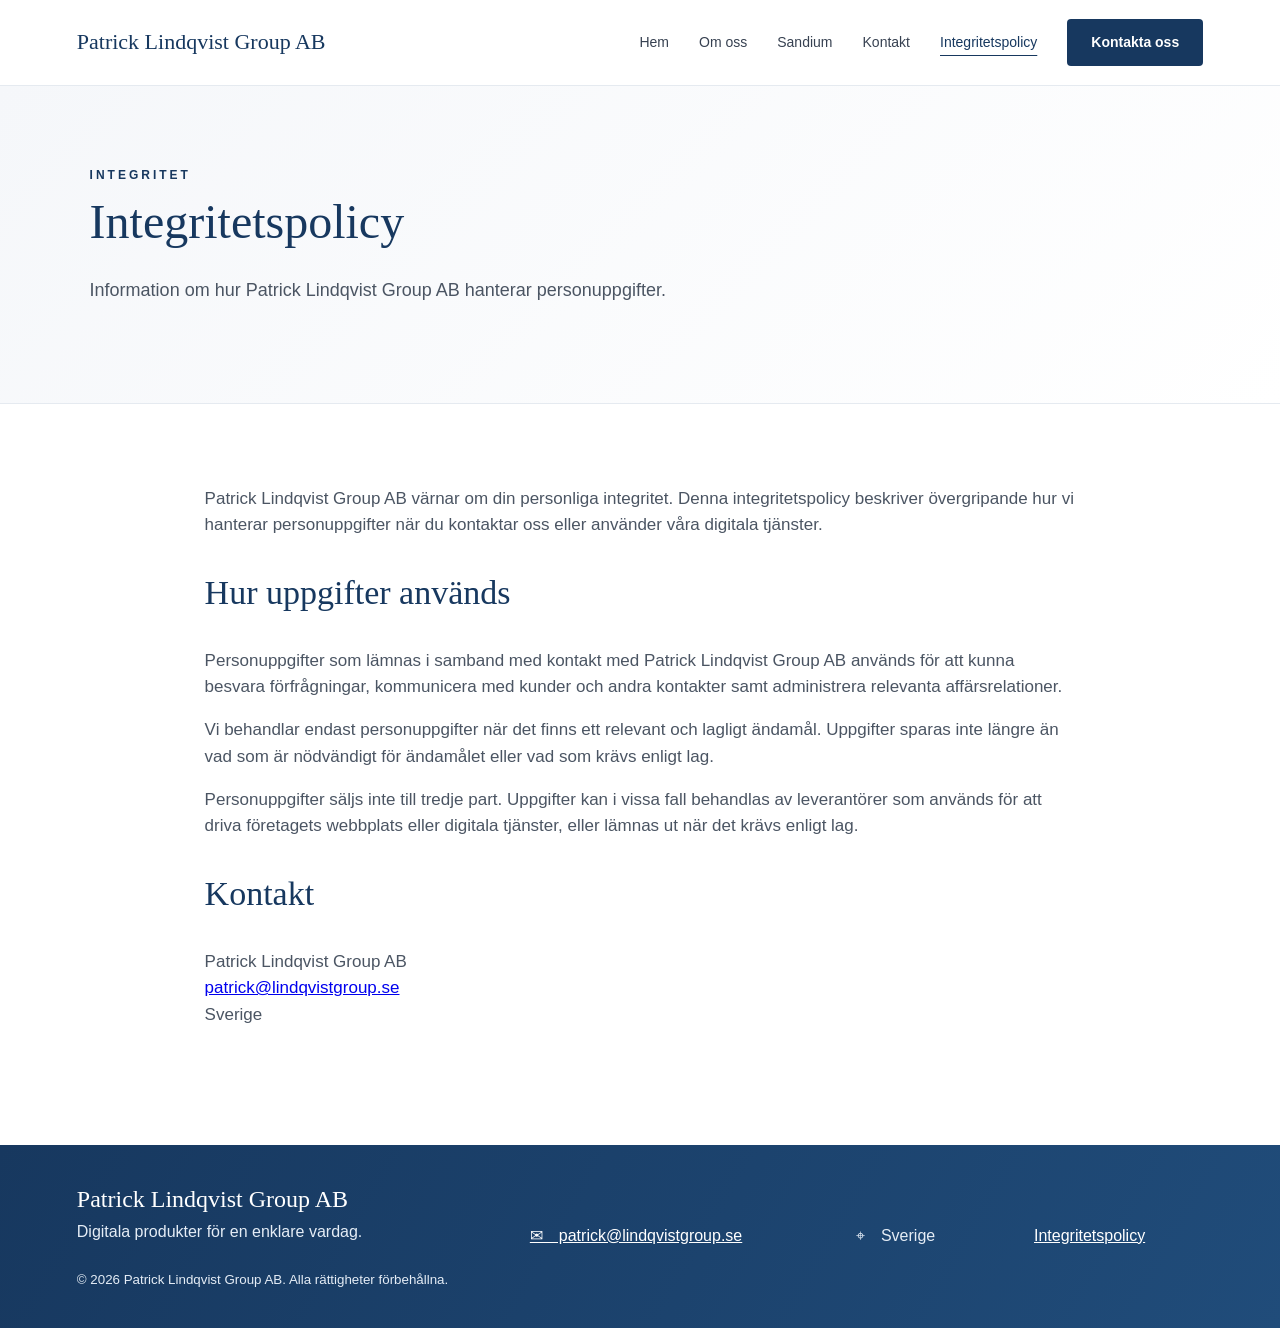
==== integritetspolicy.html @ b4e8d47b "Add files via upload" ====
<!doctype html><html lang="sv"><head><meta charset="utf-8"><meta name="viewport" content="width=device-width,initial-scale=1"><title>Integritetspolicy | Patrick Lindqvist Group AB</title><link rel="stylesheet" href="styles.css"></head><body><header class="header"><a class="brand" href="index.html">Patrick Lindqvist Group AB</a><button class="menu" aria-label="Öppna meny">☰</button><nav><a href="index.html">Hem</a><a href="om-oss.html">Om oss</a><a href="sandium.html">Sandium</a><a href="kontakt.html">Kontakt</a><a class="active" href="integritetspolicy.html">Integritetspolicy</a><a class="btn" href="kontakt.html">Kontakta oss</a></nav></header><main><section class="subhero"><div class="eyebrow">INTEGRITET</div><h1>Integritetspolicy</h1><p>Information om hur Patrick Lindqvist Group AB hanterar personuppgifter.</p></section><section class="content"><p>Patrick Lindqvist Group AB värnar om din personliga integritet. Denna integritetspolicy beskriver övergripande hur vi hanterar personuppgifter när du kontaktar oss eller använder våra digitala tjänster.</p><h2>Hur uppgifter används</h2><p>Personuppgifter som lämnas i samband med kontakt med Patrick Lindqvist Group AB används för att kunna besvara förfrågningar, kommunicera med kunder och andra kontakter samt administrera relevanta affärsrelationer.</p><p>Vi behandlar endast personuppgifter när det finns ett relevant och lagligt ändamål. Uppgifter sparas inte längre än vad som är nödvändigt för ändamålet eller vad som krävs enligt lag.</p><p>Personuppgifter säljs inte till tredje part. Uppgifter kan i vissa fall behandlas av leverantörer som används för att driva företagets webbplats eller digitala tjänster, eller lämnas ut när det krävs enligt lag.</p><h2>Kontakt</h2><p>Patrick Lindqvist Group AB<br><a href="mailto:patrick@lindqvistgroup.se">patrick@lindqvistgroup.se</a><br>Sverige</p></section></main><footer><div><h2>Patrick Lindqvist Group AB</h2><p>Digitala produkter för en enklare vardag.</p><small>© 2026 Patrick Lindqvist Group AB. Alla rättigheter förbehållna.</small></div><a href="mailto:patrick@lindqvistgroup.se">✉　patrick@lindqvistgroup.se</a><span>⌖　Sverige</span><a href="integritetspolicy.html">Integritetspolicy</a></footer><script src="script.js"></script></body></html>
---- styles.css ----
:root{--navy:#17385f;--navy2:#1f3a5f;--text:#4b5563;--pale:#f5f7fa;--line:#e5eaf0;--blue:#dce8f5}*{box-sizing:border-box}html{scroll-behavior:smooth}body{margin:0;color:var(--text);font:16px/1.55 Arial,sans-serif;background:#fff}.header{height:86px;display:flex;align-items:center;justify-content:space-between;padding:0 6%;border-bottom:1px solid var(--line);position:sticky;top:0;background:#fff;z-index:10}.brand,h1,h2,h3{font-family:Georgia,serif;color:var(--navy);font-weight:500}.brand{font-size:22px;text-decoration:none}.header nav{display:flex;align-items:center;gap:30px}.header nav a{color:#374151;text-decoration:none;font-size:14px}.header nav a:hover,.header nav .active{color:var(--navy);text-decoration:underline;text-underline-offset:8px}.btn{display:inline-block;background:var(--navy);color:white!important;padding:13px 24px;border-radius:4px;text-decoration:none!important;font-weight:700}.outline{background:#fff;color:var(--navy)!important;border:1px solid var(--navy)}.menu{display:none}.hero{min-height:520px;display:grid;grid-template-columns:1fr 1fr}.hero-copy{padding:80px 5% 60px 6%;align-self:center}.eyebrow{font-size:12px;letter-spacing:3px;color:var(--navy);font-weight:700}.hero h1{font-size:50px;line-height:1.08;margin:22px 0}.hero-copy>p{max-width:620px;font-size:18px}.actions{display:flex;gap:12px;margin-top:30px}.hero-art{min-height:520px;overflow:hidden}.coast{height:100%;position:relative;background:linear-gradient(#dbe6ef 0 48%,#a8becd 48% 100%);overflow:hidden}.sun{position:absolute;width:360px;height:190px;border-radius:50%;background:#f5e8d3;filter:blur(45px);top:35px;left:8%}.island{position:absolute;background:#536b72;border-radius:70% 40% 0 0;transform:rotate(-5deg)}.i1{width:72%;height:38%;right:-8%;bottom:25%;clip-path:polygon(0 70%,12% 48%,27% 52%,37% 28%,52% 45%,63% 12%,75% 34%,100% 0,100% 100%,0 100%)}.i2{width:58%;height:18%;left:-12%;bottom:34%;opacity:.75;clip-path:polygon(0 80%,20% 35%,40% 65%,60% 20%,80% 60%,100% 35%,100% 100%,0 100%)}.quote{position:absolute;right:7%;bottom:55px;color:#fff;font:25px/1.25 Georgia,serif;text-shadow:0 2px 12px #223}.quote small{display:block;font:14px Arial,sans-serif;margin-top:15px}.values{display:grid;grid-template-columns:repeat(3,1fr);padding:28px 7%;border-bottom:1px solid var(--line)}.values article{display:flex;align-items:center;gap:25px;padding:0 7%;border-right:1px solid var(--line)}.values article:last-child{border:0}.values span{font-size:28px;color:var(--navy);background:var(--pale);width:64px;height:64px;border-radius:50%;display:grid;place-items:center}.values h3{font-size:19px;margin:0}.values p{margin:3px 0}.cards{display:grid;grid-template-columns:1.1fr .9fr;gap:22px;padding:30px 5%}.card{background:linear-gradient(135deg,var(--pale),#fff);border:1px solid #edf1f5;border-radius:7px;padding:34px}.card h2{font-size:36px;margin:12px 0}.product{display:grid;grid-template-columns:1fr 230px;gap:30px;overflow:hidden}.product em{font-style:normal;font-size:12px;background:var(--blue);color:var(--navy);padding:6px 12px;border-radius:20px}.phone{width:190px;border:7px solid #101317;border-radius:30px;padding:20px 15px;background:#fff;box-shadow:0 8px 24px #ccd5df;text-align:center;margin:auto 0 -80px}.clock{font-size:32px;margin:18px 0}.clock strong,.clock small{display:block;font-size:20px}.clock small{font-size:10px}.phone button{background:var(--navy);color:#fff;border:0;border-radius:3px;padding:10px;width:100%}.phone p{font-size:11px;text-align:left;border-bottom:1px solid var(--line);padding:7px}.about p{font-size:17px;max-width:580px}.rule{width:42px;border-top:2px solid var(--navy);margin:25px 0 12px}.about a{font-weight:700;color:var(--navy);text-decoration:none}footer{background:linear-gradient(120deg,#17385f,#204c7a);color:#e5edf6;padding:36px 6%;display:grid;grid-template-columns:2fr 1.4fr .7fr .8fr;gap:30px;align-items:center}footer h2{color:#fff;font-size:24px;margin:0}footer p{margin:2px 0 22px}footer a{color:#fff}.policy{max-width:850px;margin:0 auto;padding:90px 30px 130px}.policy h1{font-size:44px}.policy p{font-size:17px;margin:22px 0}@media(max-width:900px){.header{height:auto;min-height:72px;flex-wrap:wrap}.menu{display:block}.header nav{display:none;width:100%;flex-direction:column;padding:20px}.header nav.open{display:flex}.hero{grid-template-columns:1fr}.hero-copy{padding:60px 7%}.hero h1{font-size:40px}.hero-art{min-height:360px}.values,.cards{grid-template-columns:1fr}.values article{border-right:0;border-bottom:1px solid var(--line);padding:18px}.product{grid-template-columns:1fr}.phone{margin:10px auto -70px}footer{grid-template-columns:1fr}.brand{font-size:18px}}@media(max-width:520px){.hero h1{font-size:36px}.actions{flex-direction:column}.actions .btn{text-align:center}.card{padding:25px}.product{padding-bottom:80px}}
.hero-photo{min-height:520px;position:relative;background-image:linear-gradient(0deg,rgba(10,35,60,.34),rgba(10,35,60,0) 55%),url('assets/hero-water.png');background-size:cover;background-position:center;overflow:hidden}.hero-photo .quote{position:absolute;left:7%;bottom:55px;color:#fff;font:25px/1.25 Georgia,serif;text-shadow:0 2px 12px #223}.hero-photo .quote small{display:block;font:14px Arial,sans-serif;margin-top:15px}.subhero{padding:80px 7%;background:linear-gradient(135deg,#f5f7fa,#fff);border-bottom:1px solid var(--line)}.subhero h1{font-size:48px;margin:0 0 18px}.subhero p{font-size:18px;max-width:760px}.content{max-width:1050px;margin:auto;padding:65px 7% 100px}.content h2{font-size:34px}.content p{font-size:17px}.contact-box{background:var(--pale);border:1px solid var(--line);padding:32px;border-radius:8px;max-width:650px}.contact-box a{color:var(--navy);font-weight:700}.feature-grid{display:grid;grid-template-columns:repeat(3,1fr);gap:20px;margin-top:35px}.feature-grid article{background:var(--pale);padding:26px;border-radius:7px}.feature-grid h3{margin-top:0}@media(max-width:900px){.hero-photo{min-height:360px}.feature-grid{grid-template-columns:1fr}.subhero h1{font-size:40px}}
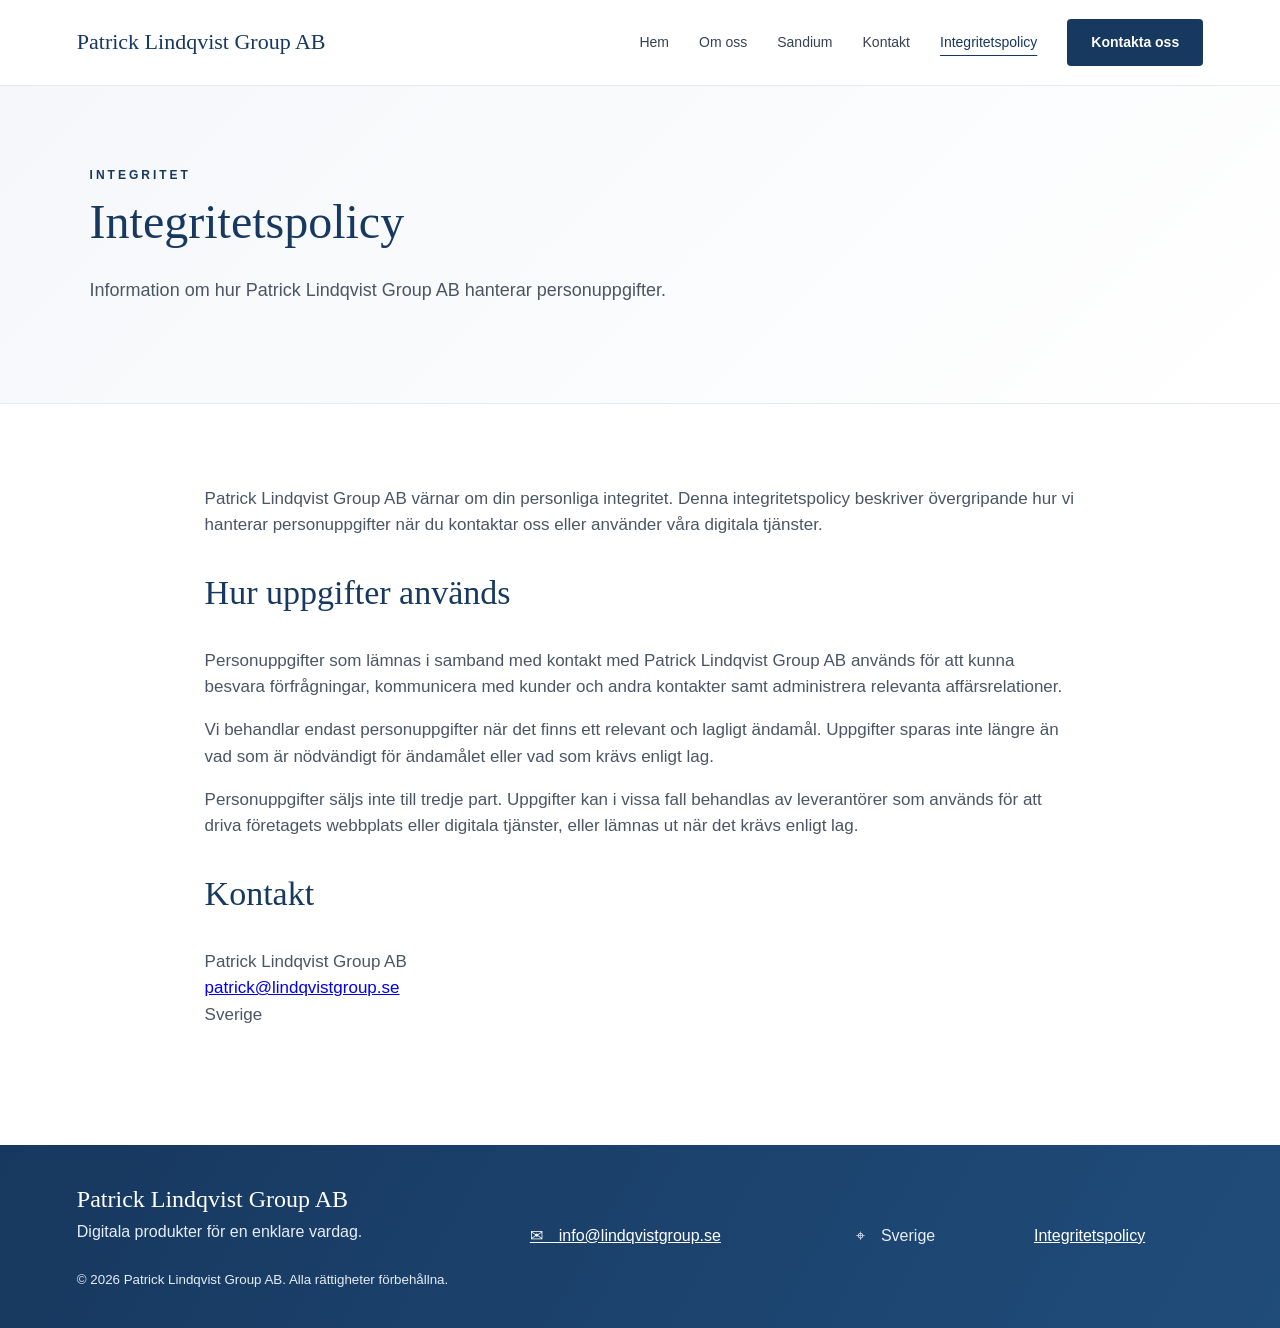
==== commit 07abc19d: "Change contact email in integritetspolicy.html Updated contact email address in the footer." ====
--- a/integritetspolicy.html
+++ b/integritetspolicy.html
@@ -1 +1 @@
-<!doctype html><html lang="sv"><head><meta charset="utf-8"><meta name="viewport" content="width=device-width,initial-scale=1"><title>Integritetspolicy | Patrick Lindqvist Group AB</title><link rel="stylesheet" href="styles.css"></head><body><header class="header"><a class="brand" href="index.html">Patrick Lindqvist Group AB</a><button class="menu" aria-label="Öppna meny">☰</button><nav><a href="index.html">Hem</a><a href="om-oss.html">Om oss</a><a href="sandium.html">Sandium</a><a href="kontakt.html">Kontakt</a><a class="active" href="integritetspolicy.html">Integritetspolicy</a><a class="btn" href="kontakt.html">Kontakta oss</a></nav></header><main><section class="subhero"><div class="eyebrow">INTEGRITET</div><h1>Integritetspolicy</h1><p>Information om hur Patrick Lindqvist Group AB hanterar personuppgifter.</p></section><section class="content"><p>Patrick Lindqvist Group AB värnar om din personliga integritet. Denna integritetspolicy beskriver övergripande hur vi hanterar personuppgifter när du kontaktar oss eller använder våra digitala tjänster.</p><h2>Hur uppgifter används</h2><p>Personuppgifter som lämnas i samband med kontakt med Patrick Lindqvist Group AB används för att kunna besvara förfrågningar, kommunicera med kunder och andra kontakter samt administrera relevanta affärsrelationer.</p><p>Vi behandlar endast personuppgifter när det finns ett relevant och lagligt ändamål. Uppgifter sparas inte längre än vad som är nödvändigt för ändamålet eller vad som krävs enligt lag.</p><p>Personuppgifter säljs inte till tredje part. Uppgifter kan i vissa fall behandlas av leverantörer som används för att driva företagets webbplats eller digitala tjänster, eller lämnas ut när det krävs enligt lag.</p><h2>Kontakt</h2><p>Patrick Lindqvist Group AB<br><a href="mailto:patrick@lindqvistgroup.se">patrick@lindqvistgroup.se</a><br>Sverige</p></section></main><footer><div><h2>Patrick Lindqvist Group AB</h2><p>Digitala produkter för en enklare vardag.</p><small>© 2026 Patrick Lindqvist Group AB. Alla rättigheter förbehållna.</small></div><a href="mailto:patrick@lindqvistgroup.se">✉　patrick@lindqvistgroup.se</a><span>⌖　Sverige</span><a href="integritetspolicy.html">Integritetspolicy</a></footer><script src="script.js"></script></body></html>
+<!doctype html><html lang="sv"><head><meta charset="utf-8"><meta name="viewport" content="width=device-width,initial-scale=1"><title>Integritetspolicy | Patrick Lindqvist Group AB</title><link rel="stylesheet" href="styles.css"></head><body><header class="header"><a class="brand" href="index.html">Patrick Lindqvist Group AB</a><button class="menu" aria-label="Öppna meny">☰</button><nav><a href="index.html">Hem</a><a href="om-oss.html">Om oss</a><a href="sandium.html">Sandium</a><a href="kontakt.html">Kontakt</a><a class="active" href="integritetspolicy.html">Integritetspolicy</a><a class="btn" href="kontakt.html">Kontakta oss</a></nav></header><main><section class="subhero"><div class="eyebrow">INTEGRITET</div><h1>Integritetspolicy</h1><p>Information om hur Patrick Lindqvist Group AB hanterar personuppgifter.</p></section><section class="content"><p>Patrick Lindqvist Group AB värnar om din personliga integritet. Denna integritetspolicy beskriver övergripande hur vi hanterar personuppgifter när du kontaktar oss eller använder våra digitala tjänster.</p><h2>Hur uppgifter används</h2><p>Personuppgifter som lämnas i samband med kontakt med Patrick Lindqvist Group AB används för att kunna besvara förfrågningar, kommunicera med kunder och andra kontakter samt administrera relevanta affärsrelationer.</p><p>Vi behandlar endast personuppgifter när det finns ett relevant och lagligt ändamål. Uppgifter sparas inte längre än vad som är nödvändigt för ändamålet eller vad som krävs enligt lag.</p><p>Personuppgifter säljs inte till tredje part. Uppgifter kan i vissa fall behandlas av leverantörer som används för att driva företagets webbplats eller digitala tjänster, eller lämnas ut när det krävs enligt lag.</p><h2>Kontakt</h2><p>Patrick Lindqvist Group AB<br><a href="mailto:patrick@lindqvistgroup.se">patrick@lindqvistgroup.se</a><br>Sverige</p></section></main><footer><div><h2>Patrick Lindqvist Group AB</h2><p>Digitala produkter för en enklare vardag.</p><small>© 2026 Patrick Lindqvist Group AB. Alla rättigheter förbehållna.</small></div><a href="mailto:info@lindqvistgroup.se">✉　info@lindqvistgroup.se</a><span>⌖　Sverige</span><a href="integritetspolicy.html">Integritetspolicy</a></footer><script src="script.js"></script></body></html>
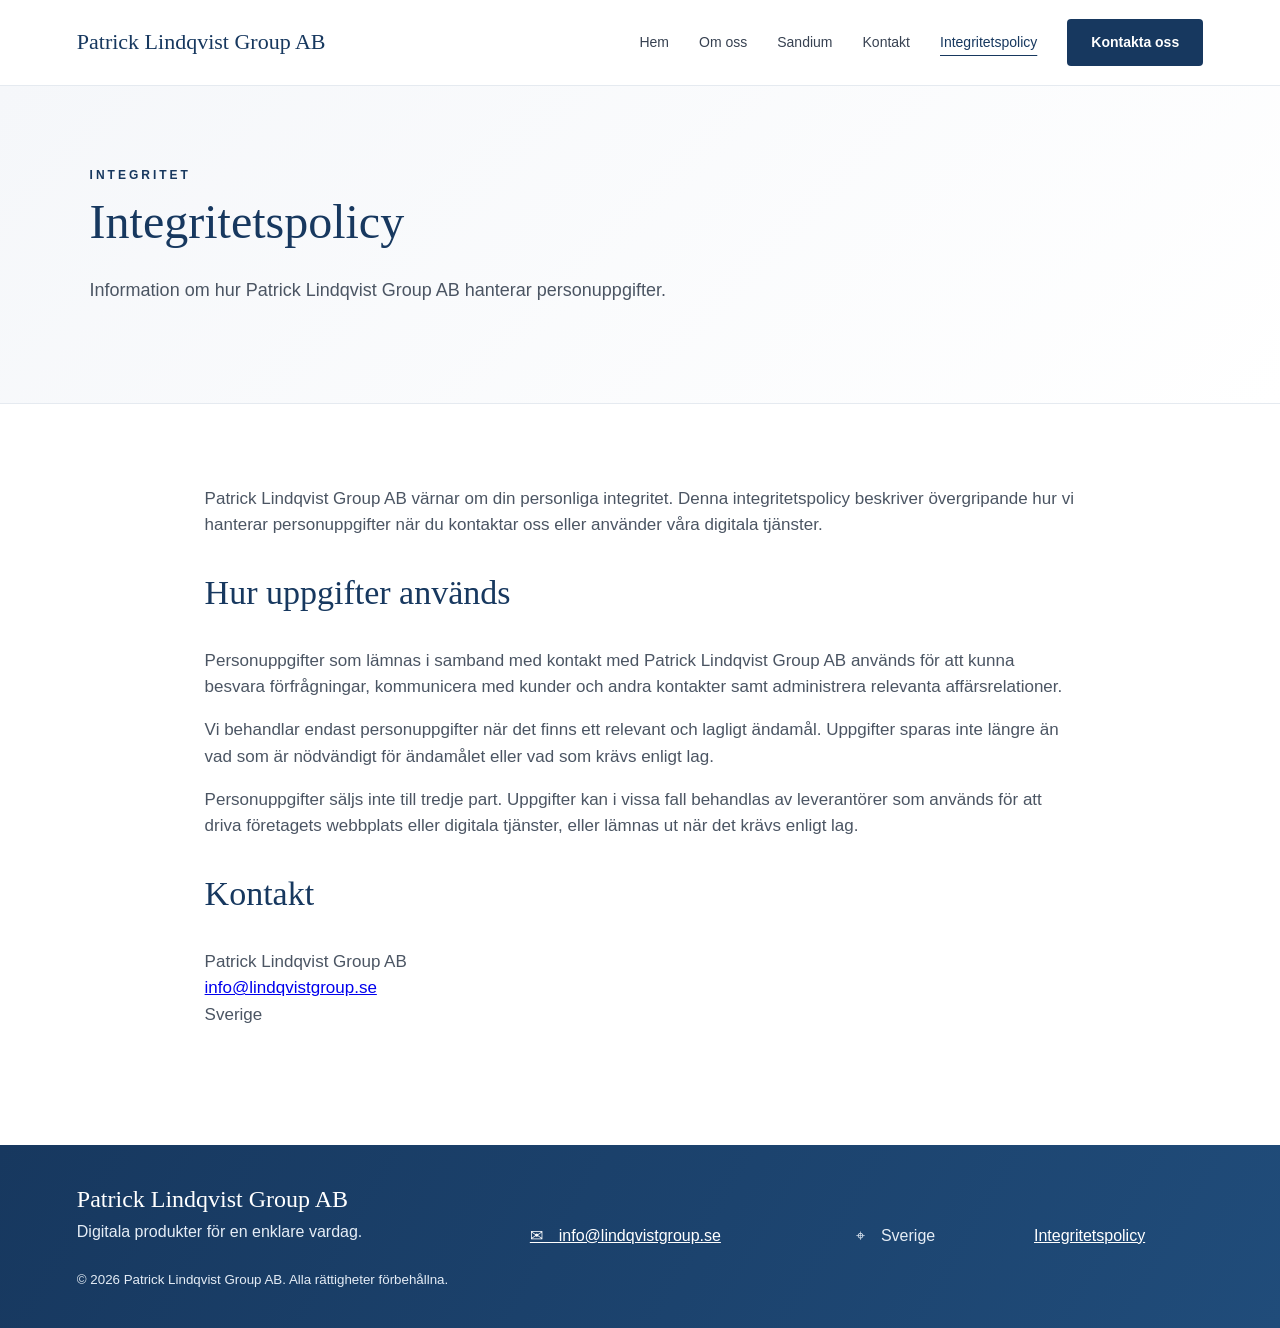
==== commit ae26da51: "Change contact email in integritetspolicy.html Updated contact email in the privacy policy section." ====
--- a/integritetspolicy.html
+++ b/integritetspolicy.html
@@ -1 +1 @@
-<!doctype html><html lang="sv"><head><meta charset="utf-8"><meta name="viewport" content="width=device-width,initial-scale=1"><title>Integritetspolicy | Patrick Lindqvist Group AB</title><link rel="stylesheet" href="styles.css"></head><body><header class="header"><a class="brand" href="index.html">Patrick Lindqvist Group AB</a><button class="menu" aria-label="Öppna meny">☰</button><nav><a href="index.html">Hem</a><a href="om-oss.html">Om oss</a><a href="sandium.html">Sandium</a><a href="kontakt.html">Kontakt</a><a class="active" href="integritetspolicy.html">Integritetspolicy</a><a class="btn" href="kontakt.html">Kontakta oss</a></nav></header><main><section class="subhero"><div class="eyebrow">INTEGRITET</div><h1>Integritetspolicy</h1><p>Information om hur Patrick Lindqvist Group AB hanterar personuppgifter.</p></section><section class="content"><p>Patrick Lindqvist Group AB värnar om din personliga integritet. Denna integritetspolicy beskriver övergripande hur vi hanterar personuppgifter när du kontaktar oss eller använder våra digitala tjänster.</p><h2>Hur uppgifter används</h2><p>Personuppgifter som lämnas i samband med kontakt med Patrick Lindqvist Group AB används för att kunna besvara förfrågningar, kommunicera med kunder och andra kontakter samt administrera relevanta affärsrelationer.</p><p>Vi behandlar endast personuppgifter när det finns ett relevant och lagligt ändamål. Uppgifter sparas inte längre än vad som är nödvändigt för ändamålet eller vad som krävs enligt lag.</p><p>Personuppgifter säljs inte till tredje part. Uppgifter kan i vissa fall behandlas av leverantörer som används för att driva företagets webbplats eller digitala tjänster, eller lämnas ut när det krävs enligt lag.</p><h2>Kontakt</h2><p>Patrick Lindqvist Group AB<br><a href="mailto:patrick@lindqvistgroup.se">patrick@lindqvistgroup.se</a><br>Sverige</p></section></main><footer><div><h2>Patrick Lindqvist Group AB</h2><p>Digitala produkter för en enklare vardag.</p><small>© 2026 Patrick Lindqvist Group AB. Alla rättigheter förbehållna.</small></div><a href="mailto:info@lindqvistgroup.se">✉　info@lindqvistgroup.se</a><span>⌖　Sverige</span><a href="integritetspolicy.html">Integritetspolicy</a></footer><script src="script.js"></script></body></html>
+<!doctype html><html lang="sv"><head><meta charset="utf-8"><meta name="viewport" content="width=device-width,initial-scale=1"><title>Integritetspolicy | Patrick Lindqvist Group AB</title><link rel="stylesheet" href="styles.css"></head><body><header class="header"><a class="brand" href="index.html">Patrick Lindqvist Group AB</a><button class="menu" aria-label="Öppna meny">☰</button><nav><a href="index.html">Hem</a><a href="om-oss.html">Om oss</a><a href="sandium.html">Sandium</a><a href="kontakt.html">Kontakt</a><a class="active" href="integritetspolicy.html">Integritetspolicy</a><a class="btn" href="kontakt.html">Kontakta oss</a></nav></header><main><section class="subhero"><div class="eyebrow">INTEGRITET</div><h1>Integritetspolicy</h1><p>Information om hur Patrick Lindqvist Group AB hanterar personuppgifter.</p></section><section class="content"><p>Patrick Lindqvist Group AB värnar om din personliga integritet. Denna integritetspolicy beskriver övergripande hur vi hanterar personuppgifter när du kontaktar oss eller använder våra digitala tjänster.</p><h2>Hur uppgifter används</h2><p>Personuppgifter som lämnas i samband med kontakt med Patrick Lindqvist Group AB används för att kunna besvara förfrågningar, kommunicera med kunder och andra kontakter samt administrera relevanta affärsrelationer.</p><p>Vi behandlar endast personuppgifter när det finns ett relevant och lagligt ändamål. Uppgifter sparas inte längre än vad som är nödvändigt för ändamålet eller vad som krävs enligt lag.</p><p>Personuppgifter säljs inte till tredje part. Uppgifter kan i vissa fall behandlas av leverantörer som används för att driva företagets webbplats eller digitala tjänster, eller lämnas ut när det krävs enligt lag.</p><h2>Kontakt</h2><p>Patrick Lindqvist Group AB<br><a href="mailto:info@lindqvistgroup.se">info@lindqvistgroup.se</a><br>Sverige</p></section></main><footer><div><h2>Patrick Lindqvist Group AB</h2><p>Digitala produkter för en enklare vardag.</p><small>© 2026 Patrick Lindqvist Group AB. Alla rättigheter förbehållna.</small></div><a href="mailto:info@lindqvistgroup.se">✉　info@lindqvistgroup.se</a><span>⌖　Sverige</span><a href="integritetspolicy.html">Integritetspolicy</a></footer><script src="script.js"></script></body></html>
